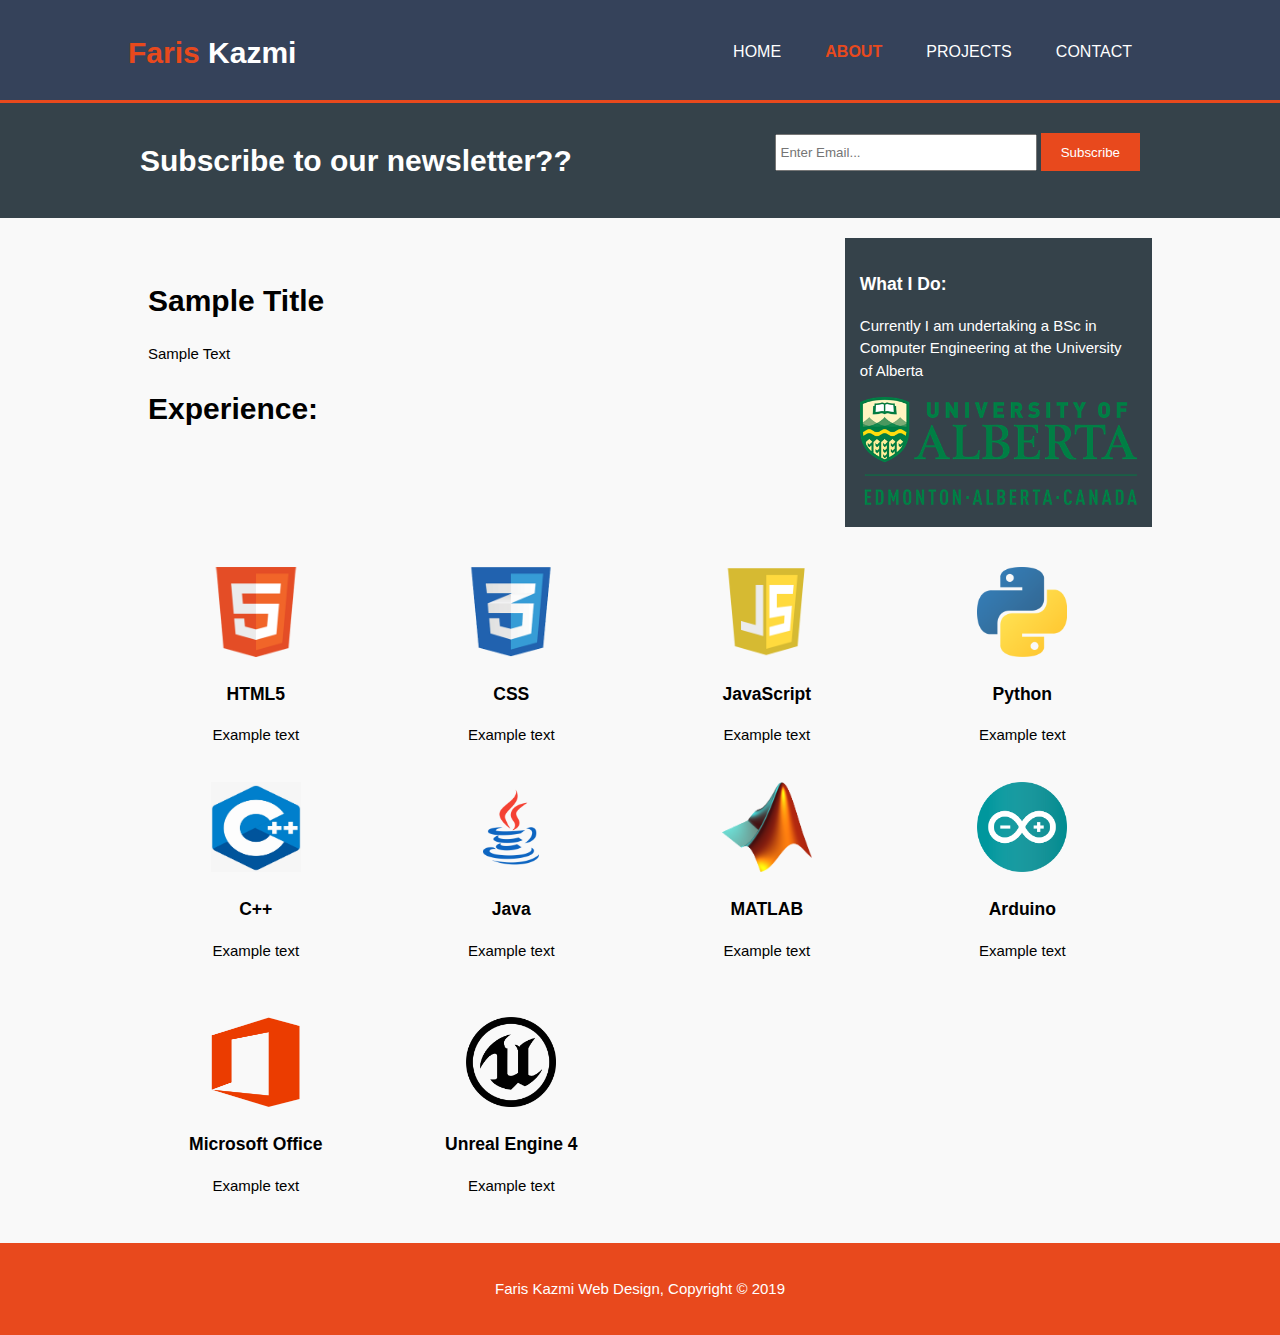
==== about.html @ d17a5ef2 "Added Logo to Header" ====
<!DOCTYPE html>
<html lang="en">
<head>
    <meta charset="UTF-8">
    <meta name="viewport" content="width=device-width, initial-scale=1.0">
    <meta http-equiv="X-UA-Compatible" content="ie=edge">
    <title>Faris Kazmi | About</title>
    <link rel="stylesheet" href="style.css">
    <link rel = "icon" href =  
"/img/logo_website.png" 
        type = "image/x-icon"> 
</head>
<body>
    <header>
        <div class = "container">
            <div id="branding">
                <h1><a id="title" href="/index.html"><span class="highlight">Faris</span> Kazmi</a></h1>
            </div>
            <nav>
                <ul>
                    <li><a href="index.html">Home</a></li>
                    <li class="current"><a href="about.html">About</a></li>
                    <li><a href="projects/projects.html">Projects</a></li>
                    <li><a href="contact.html">Contact</a></li>
                </ul>
            </nav>

        </div>

    </header>

    <section id="newsletter">
        <div class="container">
            <h1>Subscribe to our newsletter??</h1>
            <form action="">
                <input type="email" placeholder="Enter Email...">
                <button type="submit" class="button_1">Subscribe</button>
            </form>
        </div>
    </section>

    <section id="main">
        <div class="container">
            <article id="main-col">
                <h1 class="page-title">Sample Title</h1>
                <p>Sample Text</p>
                <h1 class="page-title"> Experience:</h1>
            </article>

            <aside id="sidebar">
                <div class="dark">
                <h3>What I Do:</h3>
                <p>Currently I am undertaking a BSc in Computer Engineering at the University of Alberta</p>
                <a href="https://www.ualberta.ca/"><img src="./img/logo_uofa.png" alt="HTML"></a>
            </div>
            </aside>

        </div>
    </section>

    <section id="boxes">
        <div class="container">

            <div class="box">
                <img src="./img/logo_html.png" alt="University of Alberta Logo">
                <h3>HTML5</h3>
                <p>Example text</p>
            </div>

            <div class="box">
                    <img src="./img/logo_css.png" alt="HTML">
                <h3>CSS</h3>
                <p>Example text</p>
            </div>

            <div class="box">
                    <img src="./img/logo_js.png" alt="HTML">
                    <h3>JavaScript</h3>
                    <p>Example text</p>
            </div>

            <div class="box">
                <img src="./img/logo_python.png" alt="HTML">
                <h3>Python</h3>
                <p>Example text</p>
            </div>

            <div class="box">
                <img src="./img/logo_c++.png" alt="HTML">
                <h3>C++</h3>
                <p>Example text</p>
            </div>

            <div class="box">
                <img src="./img/logo_java.png" alt="HTML">
                <h3>Java</h3>
                <p>Example text</p>
            </div>

            <div class="box">
                <img src="./img/logo_matlab.png" alt="HTML">
                <h3>MATLAB</h3>
                <p>Example text</p>
            </div>

            <div class="box">
                <img src="./img/logo_arduino.png" alt="HTML">
                <h3>Arduino</h3>
                <p>Example text</p>
            </div>

        </div>
    </section>


    <section id="boxes">
        <div class="container">

            <div class="box">
                <img src="./img/logo_msoffice.png" alt="HTML">
                <h3>Microsoft Office</h3>
                <p>Example text</p>
            </div>

            <div class="box">
                    <img src="./img/logo_ue4.png" alt="HTML">
                <h3>Unreal Engine 4</h3>
                <p>Example text</p>
            </div>

        </div>
    </section>

    <footer>
        <p>Faris Kazmi Web Design, Copyright &copy; 2019</p>
    </footer>
    
</body>
</html>
---- style.css ----
body{
    font: 15px/1.5 Arial, Helvetica, sans-serif;
    padding: 0;
    margin: 0;
    background-color: #f4f4f488
}

/* Global */
.container{
    width: 80%;
    margin: auto;
    overflow: hidden;
}

ul{
    margin: 0;
    padding: 0;
}

.button_1{
    height: 38px;
    background: #e8491d;
    border: 0;
    padding-left: 20px;
    padding-right: 20px;
    color: #ffffff;
}

.dark{
    padding: 15px;
    background: #35424a;
    color: #ffffff;
    margin-top: 10px;
    margin-bottom: 10px;
}

/* Header */
header{
    background: #35425a;
    color: #ffffff;
    padding-top: 30px;
    min-height: 70px;
    border-bottom: #e8491d 3px solid;
}

header a{
    color: #ffffff;
    text-decoration: none;
}

header a:not(#title){
    font-size: 16px;
    text-transform: uppercase;
}
header #title a{
    color: #ffffff;
    text-decoration:none;
}

header li{
    display: inline;
    padding: 0 20px 0 20px;
}

header #branding{
    float: left;
}

header #branding h1{
    margin:0;
}

header nav{
    float:right;
    margin-top: 10px;
}

header .highlight, header .current a{
    font-weight: bold;
    color: #e8491d;
}

header a:hover:not(#title){
    color: #dfdb13;
}

/* Showcase */

#showcase{
    min-height: 400px;
    background:url('img/showcase.jpg') no-repeat 0 -400px;
    text-align: center;
    color: #ffffff;
}

#showcase h1{
    margin-top: 100px;
    font-size: 55px;
    margin-bottom: 10px;
}

#showcase p{
    font-size: 20px;
}

/*Newsletter */

#newsletter{
    padding: 15px;
    color: #ffffff;
    background: #35424a;
}

#newsletter h1{
    float:left;
}

#newsletter form{
    float:right;
    margin-top: 15px;
}

#newsletter input[type="email"]{
    padding: 4px;
    height: 25px;
    width: 250px;
}
/* Confirmation */
#confirmation{
    padding: 15px;
    color: #ffffff;
    background: #00e927;
    display: none;
}

#denial{
    padding: 15px;
    color: #ffffff;
    background: #ff0000;
    display: none;
}

#denialtext, #confirmationtext{
    float: left;
}

#denialbutton{
    float:right;
    min-width: 6%;
    background-color: #b6b6b6;
}

#linkoutput{
    width:75%;
    float:left;
    padding: 18px;
}

#linkoutputdiv{
    margin-top: 50px;
}
/*Boxes */

#boxes{
    margin-top: 20px;
}

#boxes .box{
    float:left;
    width: 23%;
    padding: 10px;
    text-align: center;
}

#boxes .box img{
    width: 90px;
    height: 90px;
}

.displayimages img{
    width: 100%;
}

/*Sidebar*/

aside#sidebar{
    float:right;
    width:30%;
    margin-top: 10px;
}

/* Main Col */

article#main-col{
    float: left;
    width: 65%;
    margin-top: 20px;
    padding: 20px;

}

.dark img{
    width: 100%;
}

/*Services*/
ul#projects li{
    list-style: none;
    padding: 20px;
    border: #cccccc solid 1px;
    margin-bottom: 5px;
    background: #e6e6e6;
}

/*Contact form */

.quote input, .quote textarea{
    width:70%;
    padding: 5px;

}

.container .contact{
    border: 1px solid;
    background-color: #ffefe2;
    padding: 50px;
    text-align: center;
    box-shadow: 20px 20px 20px 10px #888888;
    transition: box-shadow 3s ease-in-out;
}

#contactoverlay{
    padding: 50px;
}

.page-title{
    font-size: 30px;
}

/* Random Link Redirector */
#folderlinks{
    margin: 10px 0 0 0;
    min-height: 80px;
}

#randomlink{
    text-align: center;
}

footer {
    padding: 20px;
    margin-top: 20px;
    color: #ffffff;
    background-color: #e8491d;
    text-align: center;
}

/* Media Queries */

/* Media Queries */
@media(max-width: 768px){
    header #branding,
    header nav,
    header nav li,
    #newsletter h1,
    #newsletter form,
    #boxes .box,
    article#main-col,
    aside#sidebar, #linkoutput{
      float:none;
      text-align:center;
      width:100%;
    }
  
    header{
      padding-bottom:20px;
    }
  
    #showcase h1{
      margin-top:40px;
    }
  
    #newsletter button, .contact button{
      display:block;
      width:100%;
    }
  
    #newsletter form input[type="email"], .contact input, .contact textarea{
      width:100%;
      margin-bottom:5px;
    }
    #contactoverlay{
        padding: 25px 0 0 0;
    }
    #linkoutputdiv{
        padding-right: 35px;
    }
  }
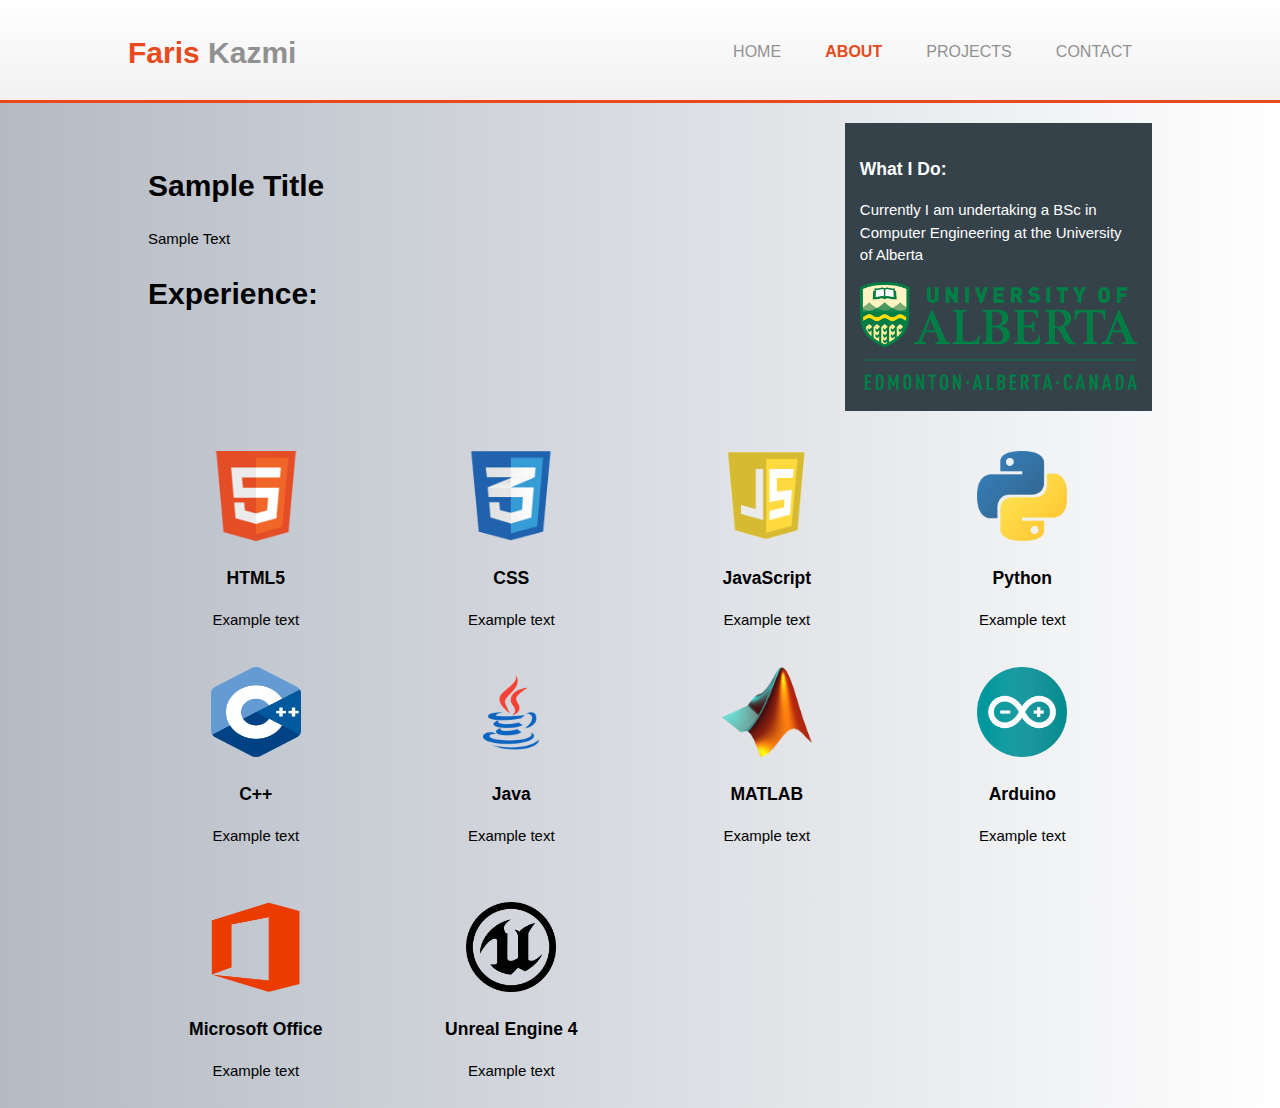
==== commit d1639e9a: "Update" ====
--- a/about.html
+++ b/about.html
@@ -29,15 +29,6 @@
 
     </header>
 
-    <section id="newsletter">
-        <div class="container">
-            <h1>Subscribe to our newsletter??</h1>
-            <form action="">
-                <input type="email" placeholder="Enter Email...">
-                <button type="submit" class="button_1">Subscribe</button>
-            </form>
-        </div>
-    </section>
 
     <section id="main">
         <div class="container">
@@ -131,9 +122,7 @@
         </div>
     </section>
 
-    <footer>
-        <p>Faris Kazmi Web Design, Copyright &copy; 2019</p>
-    </footer>
+    
     
 </body>
 </html>--- a/style.css
+++ b/style.css
@@ -2,7 +2,8 @@
     font: 15px/1.5 Arial, Helvetica, sans-serif;
     padding: 0;
     margin: 0;
-    background-color: #f4f4f488
+    height: 100vh;
+    background: linear-gradient(to left, #ffffff, #b4bac4);
 }
 
 /* Global */
@@ -36,7 +37,7 @@
 
 /* Header */
 header{
-    background: #35425a;
+    background: linear-gradient(to bottom, #ffffff, #f1f1f1);
     color: #ffffff;
     padding-top: 30px;
     min-height: 70px;
@@ -44,7 +45,7 @@
 }
 
 header a{
-    color: #ffffff;
+    color: #919191;
     text-decoration: none;
 }
 
@@ -87,10 +88,8 @@
 /* Showcase */
 
 #showcase{
-    min-height: 400px;
-    background:url('img/showcase.jpg') no-repeat 0 -400px;
-    text-align: center;
-    color: #ffffff;
+    text-align: center;
+    color: #443a33;
 }
 
 #showcase h1{
@@ -103,28 +102,6 @@
     font-size: 20px;
 }
 
-/*Newsletter */
-
-#newsletter{
-    padding: 15px;
-    color: #ffffff;
-    background: #35424a;
-}
-
-#newsletter h1{
-    float:left;
-}
-
-#newsletter form{
-    float:right;
-    margin-top: 15px;
-}
-
-#newsletter input[type="email"]{
-    padding: 4px;
-    height: 25px;
-    width: 250px;
-}
 /* Confirmation */
 #confirmation{
     padding: 15px;
@@ -133,6 +110,13 @@
     display: none;
 }
 
+#waiting{
+    padding: 15px;
+    color: #ffffff;
+    background: #d4d800;
+    display: none;
+}
+
 #denial{
     padding: 15px;
     color: #ffffff;
@@ -140,7 +124,7 @@
     display: none;
 }
 
-#denialtext, #confirmationtext{
+#denialtext, #confirmationtext, #waitingtext{
     float: left;
 }
 
@@ -187,6 +171,7 @@
     float:right;
     width:30%;
     margin-top: 10px;
+    
 }
 
 /* Main Col */
@@ -196,22 +181,71 @@
     width: 65%;
     margin-top: 20px;
     padding: 20px;
+    
+
+}
+article#vertical-main-col{
+    width: 80%;
+    margin-top: 20px;
+    padding: 20px;
+    text-align: center;
+    
 
 }
 
 .dark img{
     width: 100%;
+    
 }
 
 /*Services*/
 ul#projects li{
     list-style: none;
     padding: 20px;
-    border: #cccccc solid 1px;
+    border: #e8491d solid 1px;
     margin-bottom: 5px;
     background: #e6e6e6;
 }
-
+ul#vertical-projects li{
+    list-style: none;
+    padding: 20px;
+    margin: 10px;
+    border: #e8491d solid 1px;
+    background: #e6e6e6;
+    width: 20%;
+    float: right;
+    height: 300px;
+}
+ul#vertical-projects li:hover{
+    opacity: 0.7;
+}
+ul#vertical-projects li#contact-main{
+
+    background: url(/img/contact.gif) no-repeat;
+    -webkit-background-size: 100% 100%;
+    -moz-background-size: 100% 100%;
+    -o-background-size: 100% 100%;
+    background-size: 100% 100%;
+    
+}
+ul#vertical-projects li#about-main{
+
+    background: url(/img/about.gif) no-repeat;
+    -webkit-background-size: 100% 100%;
+    -moz-background-size: 100% 100%;
+    -o-background-size: 100% 100%;
+    background-size: 100% 100%;
+    
+}
+ul#vertical-projects li#projects-main{
+
+    background: url(/img/projects.gif) no-repeat;
+    -webkit-background-size: 100% 100%;
+    -moz-background-size: 100% 100%;
+    -o-background-size: 100% 100%;
+    background-size: 100% 100%;
+    
+}
 /*Contact form */
 
 .quote input, .quote textarea{
@@ -244,14 +278,6 @@
 }
 
 #randomlink{
-    text-align: center;
-}
-
-footer {
-    padding: 20px;
-    margin-top: 20px;
-    color: #ffffff;
-    background-color: #e8491d;
     text-align: center;
 }
 
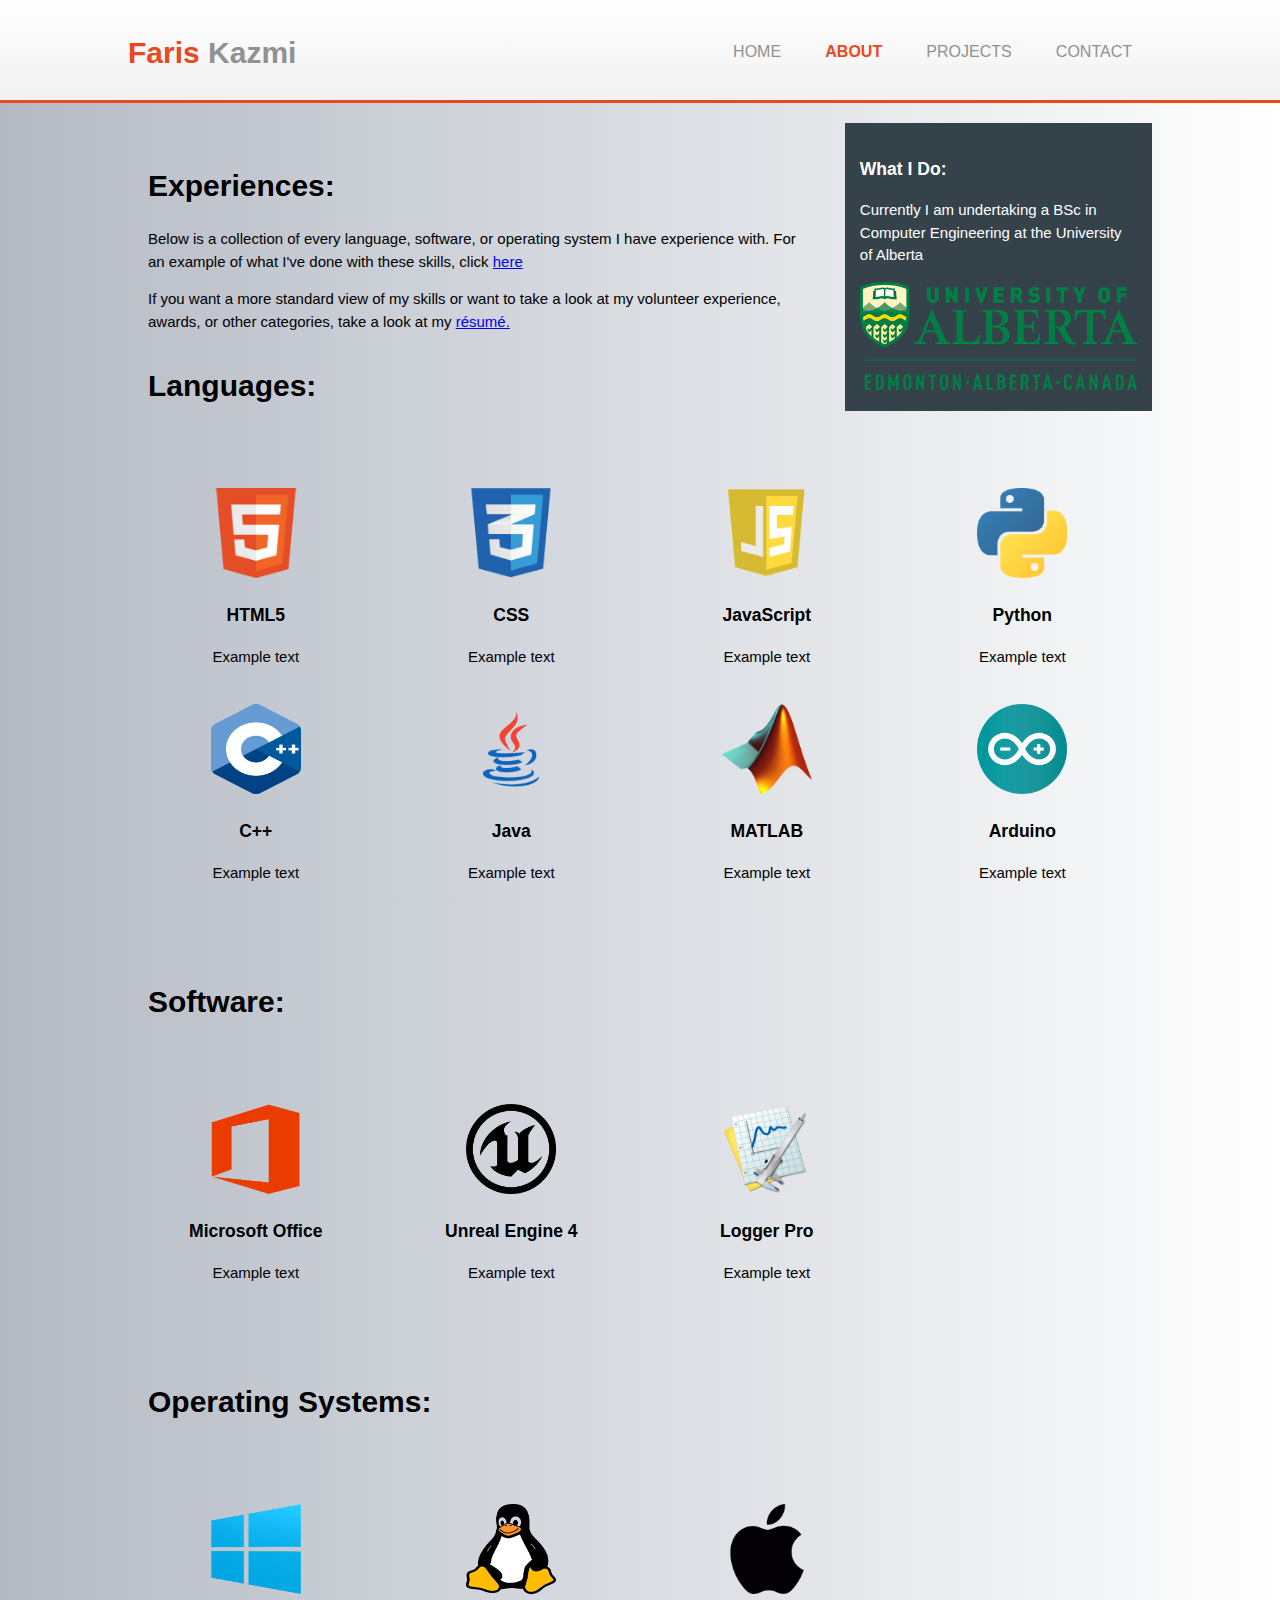
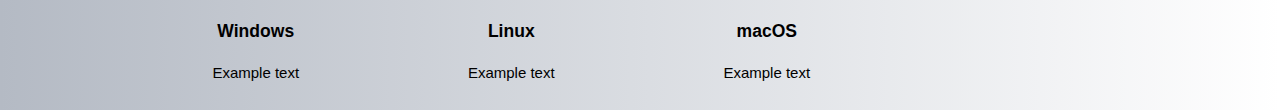
==== commit 99c92c6b: "Update" ====
--- a/about.html
+++ b/about.html
@@ -33,9 +33,11 @@
     <section id="main">
         <div class="container">
             <article id="main-col">
-                <h1 class="page-title">Sample Title</h1>
-                <p>Sample Text</p>
-                <h1 class="page-title"> Experience:</h1>
+                <h1 class="page-title">Experiences: </h1>
+                <p>Below is a collection of every language, software, or operating system I have experience with. For an example of what I've done with these skills, click <a href="projects/projects.html">here</a></p>
+                <p>If you want a more standard view of my skills or want to take a look at my volunteer experience, awards, or other categories, take a look at my <a href="/content/ENGG 299 Resume Final.pdf">résumé.</a></p>
+
+                <h3 class="page-title"> Languages:</h3>
             </article>
 
             <aside id="sidebar">
@@ -103,6 +105,16 @@
         </div>
     </section>
 
+    <section id="main">
+        <div class="container">
+            <article id="main-col">
+                <h3 class="page-title"> Software:</h3>
+            </article>
+
+
+        </div>
+    </section>
+
 
     <section id="boxes">
         <div class="container">
@@ -119,7 +131,47 @@
                 <p>Example text</p>
             </div>
 
+            <div class="box">
+                    <img src="./img/logo_loggerpro.png" alt="HTML">
+                <h3>Logger Pro</h3>
+                <p>Example text</p>
+            </div>
+
         </div>
+    </section>
+
+    <section id="main">
+            <div class="container">
+                <article id="main-col">
+                    <h3 class="page-title"> Operating Systems:</h3>
+                </article>
+    
+    
+            </div>
+    </section>
+
+    <section id="boxes">
+            <div class="container">
+    
+                <div class="box">
+                    <img src="./img/logo_windows.png" alt="HTML">
+                    <h3>Windows</h3>
+                    <p>Example text</p>
+                </div>
+    
+                <div class="box">
+                        <img src="./img/logo_linux.png" alt="HTML">
+                    <h3>Linux</h3>
+                    <p>Example text</p>
+                </div>
+
+                <div class="box">
+                        <img src="./img/logo_macos.png" alt="HTML">
+                    <h3>macOS</h3>
+                    <p>Example text</p>
+                </div>
+    
+            </div>
     </section>
 
     
--- a/style.css
+++ b/style.css
@@ -205,6 +205,12 @@
     border: #e8491d solid 1px;
     margin-bottom: 5px;
     background: #e6e6e6;
+}
+ul#projects li#aversion:hover{
+    height: 350px;
+    background: url(/img/Aversion.jpg);
+    background-size: 100% 100%;
+    color: white;
 }
 ul#vertical-projects li{
     list-style: none;
@@ -261,6 +267,7 @@
     text-align: center;
     box-shadow: 20px 20px 20px 10px #888888;
     transition: box-shadow 3s ease-in-out;
+    border: #e8491d solid 1px;
 }
 
 #contactoverlay{
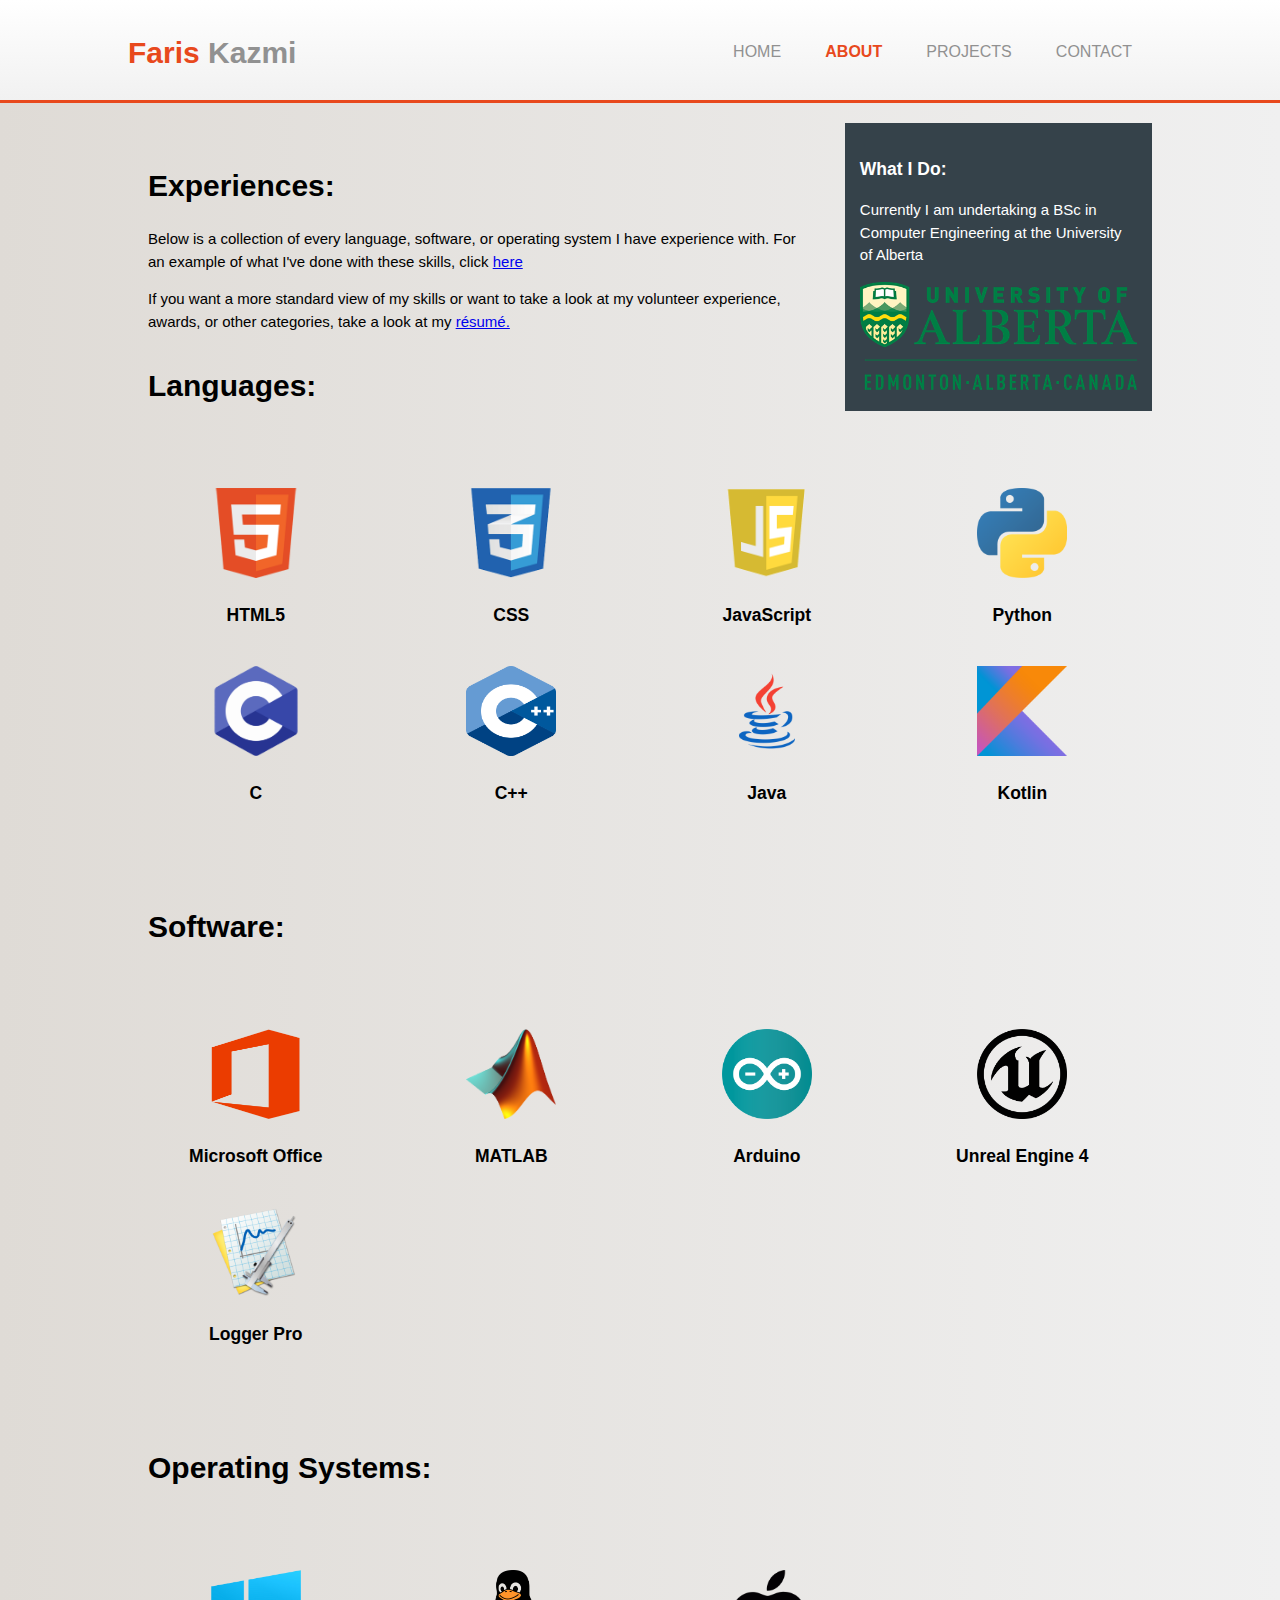
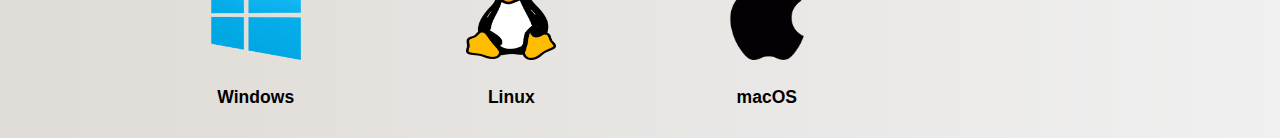
==== commit aa88360f: "Update" ====
--- a/about.html
+++ b/about.html
@@ -57,50 +57,50 @@
             <div class="box">
                 <img src="./img/logo_html.png" alt="University of Alberta Logo">
                 <h3>HTML5</h3>
-                <p>Example text</p>
+              
             </div>
 
             <div class="box">
                     <img src="./img/logo_css.png" alt="HTML">
                 <h3>CSS</h3>
-                <p>Example text</p>
+                
             </div>
 
             <div class="box">
                     <img src="./img/logo_js.png" alt="HTML">
                     <h3>JavaScript</h3>
-                    <p>Example text</p>
+                   
             </div>
 
             <div class="box">
                 <img src="./img/logo_python.png" alt="HTML">
                 <h3>Python</h3>
-                <p>Example text</p>
+              
+            </div>
+
+            <div class="box">
+                <img src="./img/logo_c1.png" alt="HTML">
+                <h3>C</h3>
+               
             </div>
 
             <div class="box">
                 <img src="./img/logo_c++.png" alt="HTML">
                 <h3>C++</h3>
-                <p>Example text</p>
+               
             </div>
 
             <div class="box">
                 <img src="./img/logo_java.png" alt="HTML">
                 <h3>Java</h3>
-                <p>Example text</p>
+           
             </div>
 
             <div class="box">
-                <img src="./img/logo_matlab.png" alt="HTML">
-                <h3>MATLAB</h3>
-                <p>Example text</p>
+                <img src="./img/logo_kotlin.png" alt="HTML">
+                <h3>Kotlin</h3>
             </div>
 
-            <div class="box">
-                <img src="./img/logo_arduino.png" alt="HTML">
-                <h3>Arduino</h3>
-                <p>Example text</p>
-            </div>
 
         </div>
     </section>
@@ -122,19 +122,31 @@
             <div class="box">
                 <img src="./img/logo_msoffice.png" alt="HTML">
                 <h3>Microsoft Office</h3>
-                <p>Example text</p>
+                
+            </div>
+
+            <div class="box">
+                <img src="./img/logo_matlab.png" alt="HTML">
+                <h3>MATLAB</h3>
+               
+            </div>
+
+            <div class="box">
+                <img src="./img/logo_arduino.png" alt="HTML">
+                <h3>Arduino</h3>
+             
             </div>
 
             <div class="box">
                     <img src="./img/logo_ue4.png" alt="HTML">
                 <h3>Unreal Engine 4</h3>
-                <p>Example text</p>
+           
             </div>
 
             <div class="box">
                     <img src="./img/logo_loggerpro.png" alt="HTML">
                 <h3>Logger Pro</h3>
-                <p>Example text</p>
+              
             </div>
 
         </div>
@@ -156,19 +168,19 @@
                 <div class="box">
                     <img src="./img/logo_windows.png" alt="HTML">
                     <h3>Windows</h3>
-                    <p>Example text</p>
+                   
                 </div>
     
                 <div class="box">
                         <img src="./img/logo_linux.png" alt="HTML">
                     <h3>Linux</h3>
-                    <p>Example text</p>
+                
                 </div>
 
                 <div class="box">
                         <img src="./img/logo_macos.png" alt="HTML">
                     <h3>macOS</h3>
-                    <p>Example text</p>
+                   
                 </div>
     
             </div>
--- a/style.css
+++ b/style.css
@@ -3,7 +3,7 @@
     padding: 0;
     margin: 0;
     height: 100vh;
-    background: linear-gradient(to left, #ffffff, #b4bac4);
+    background: linear-gradient(to left, #f0f0f0, #dfdbd6);
 }
 
 /* Global */
@@ -210,7 +210,21 @@
     height: 350px;
     background: url(/img/Aversion.jpg);
     background-size: 100% 100%;
-    color: white;
+}
+ul#projects li#rolltheball:hover{
+    height: 350px;
+    background: url(/img/rolltheballgifwebp.webp);
+    background-size: 100% 100%;
+}
+ul#projects li#randomlinkredirector:hover{
+    height: 350px;
+    background: url(/img/randomlinkredirector.gif) 10px 150px;
+    background-size: 100% 100%;
+}
+ul#projects li#buildingrunner:hover{
+    height: 350px;
+    background: url(/img/buildingrunner.webp) no-repeat center;
+    background-size: 50% 100%;
 }
 ul#vertical-projects li{
     list-style: none;
@@ -262,7 +276,7 @@
 
 .container .contact{
     border: 1px solid;
-    background-color: #ffefe2;
+    background: linear-gradient(to right, #f0f0f0, #dfdbd6);
     padding: 50px;
     text-align: center;
     box-shadow: 20px 20px 20px 10px #888888;
@@ -286,6 +300,10 @@
 
 #randomlink{
     text-align: center;
+}
+#rolltheballdiv{
+    background-color: rgba(230,230,230,0.9);
+    padding: 10px;
 }
 
 /* Media Queries */
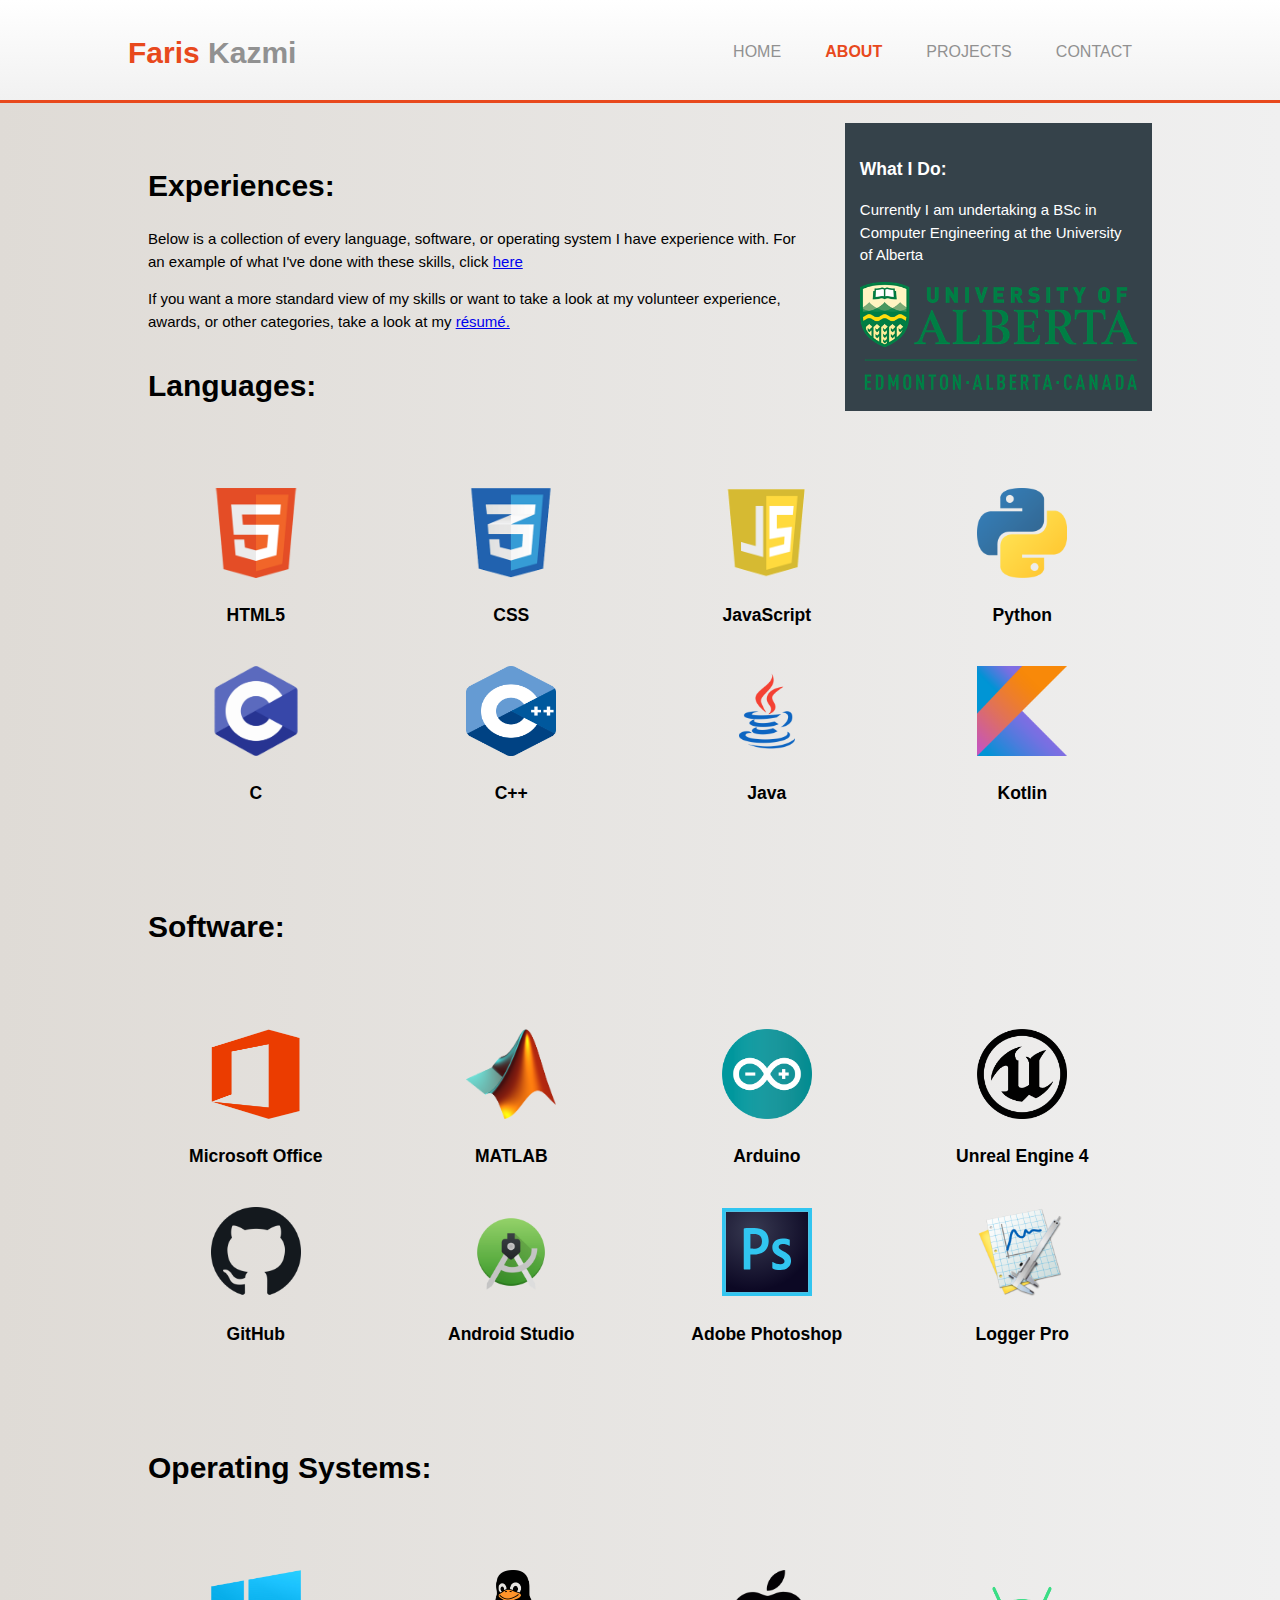
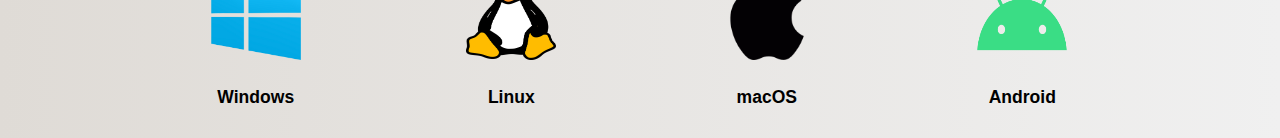
==== commit 16640895: "Update" ====
--- a/about.html
+++ b/about.html
@@ -144,6 +144,24 @@
             </div>
 
             <div class="box">
+                <img src="./img/logo_github.png" alt="HTML">
+            <h3>GitHub</h3>
+       
+        </div>
+
+            <div class="box">
+                <img src="./img/logo_androidstudio.png" alt="HTML">
+            <h3>Android Studio</h3>
+       
+        </div>
+
+            <div class="box">
+                <img src="./img/logo_photoshop.svg" alt="HTML">
+            <h3>Adobe Photoshop</h3>
+       
+            </div>
+
+            <div class="box">
                     <img src="./img/logo_loggerpro.png" alt="HTML">
                 <h3>Logger Pro</h3>
               
@@ -182,6 +200,12 @@
                     <h3>macOS</h3>
                    
                 </div>
+
+                <div class="box">
+                    <img src="./img/logo_android.png" alt="HTML">
+                <h3>Android</h3>
+               
+            </div>
     
             </div>
     </section>
--- a/style.css
+++ b/style.css
@@ -232,7 +232,8 @@
     margin: 10px;
     border: #e8491d solid 1px;
     background: #e6e6e6;
-    width: 20%;
+    width: 21%;
+    min-width: 275px;
     float: right;
     height: 300px;
 }
@@ -241,11 +242,12 @@
 }
 ul#vertical-projects li#contact-main{
 
-    background: url(/img/contact.gif) no-repeat;
+    background: url(/img/logocontact_gifupdated.gif) no-repeat;
     -webkit-background-size: 100% 100%;
     -moz-background-size: 100% 100%;
     -o-background-size: 100% 100%;
     background-size: 100% 100%;
+    opacity: 0.9;
     
 }
 ul#vertical-projects li#about-main{
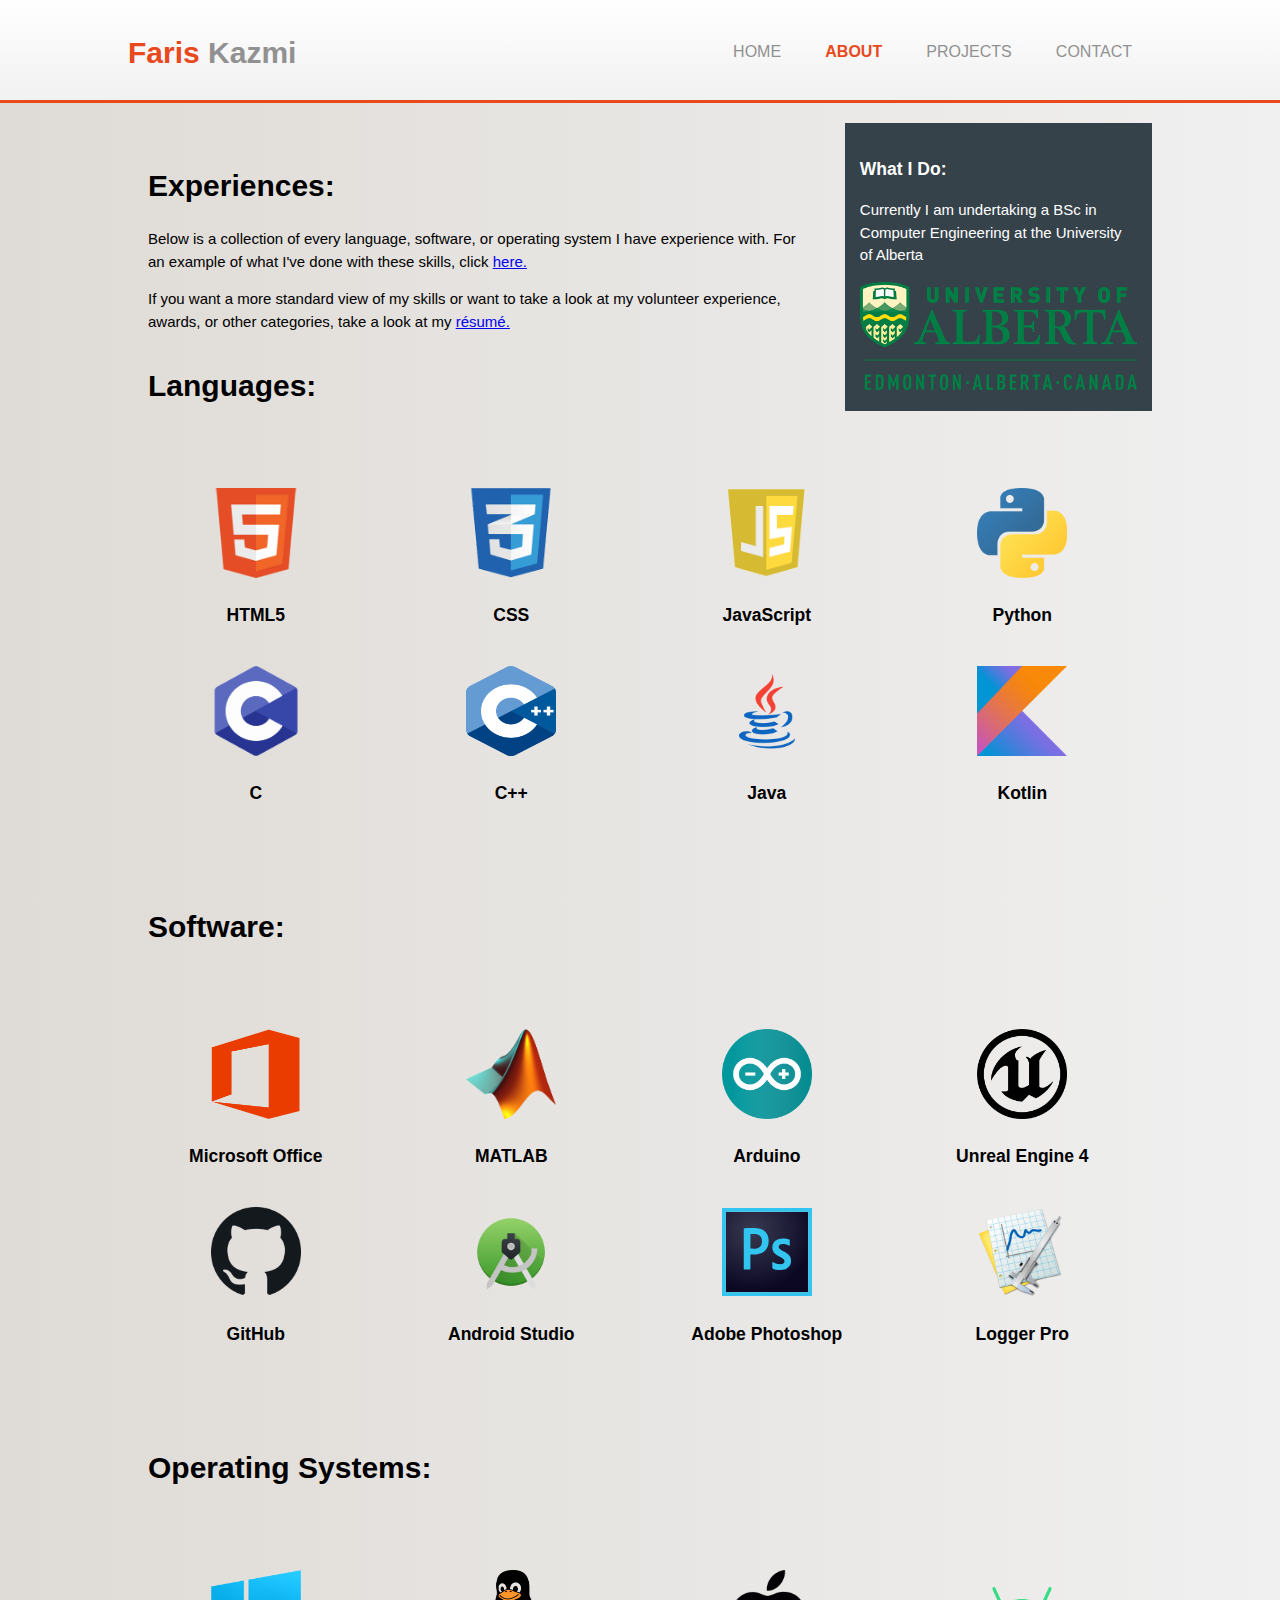
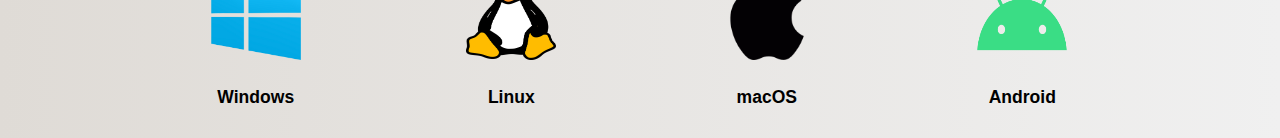
==== commit e8334a30: "Update" ====
--- a/about.html
+++ b/about.html
@@ -28,25 +28,26 @@
         </div>
 
     </header>
+    
 
 
     <section id="main">
-        <div class="container">
+        
+        <div class="container">
+                <aside id="sidebar">
+                        <div class="dark">
+                        <h3>What I Do:</h3>
+                        <p>Currently I am undertaking a BSc in Computer Engineering at the University of Alberta</p>
+                        <a href="https://www.ualberta.ca/"><img src="./img/logo_uofa.png" alt="HTML"></a>
+                    </div>
+                    </aside>
             <article id="main-col">
                 <h1 class="page-title">Experiences: </h1>
-                <p>Below is a collection of every language, software, or operating system I have experience with. For an example of what I've done with these skills, click <a href="projects/projects.html">here</a></p>
+                <p>Below is a collection of every language, software, or operating system I have experience with. For an example of what I've done with these skills, click <a href="projects/projects.html">here.</a></p>
                 <p>If you want a more standard view of my skills or want to take a look at my volunteer experience, awards, or other categories, take a look at my <a href="/content/ENGG 299 Resume Final.pdf">résumé.</a></p>
 
                 <h3 class="page-title"> Languages:</h3>
             </article>
-
-            <aside id="sidebar">
-                <div class="dark">
-                <h3>What I Do:</h3>
-                <p>Currently I am undertaking a BSc in Computer Engineering at the University of Alberta</p>
-                <a href="https://www.ualberta.ca/"><img src="./img/logo_uofa.png" alt="HTML"></a>
-            </div>
-            </aside>
 
         </div>
     </section>
--- a/style.css
+++ b/style.css
@@ -322,7 +322,12 @@
     aside#sidebar, #linkoutput{
       float:none;
       text-align:center;
-      width:100%;
+      width:94%;
+    }
+
+    header li{
+        display: inline;
+        padding: 0 10px 0 10px;
     }
   
     header{
@@ -348,4 +353,5 @@
     #linkoutputdiv{
         padding-right: 35px;
     }
+    
   }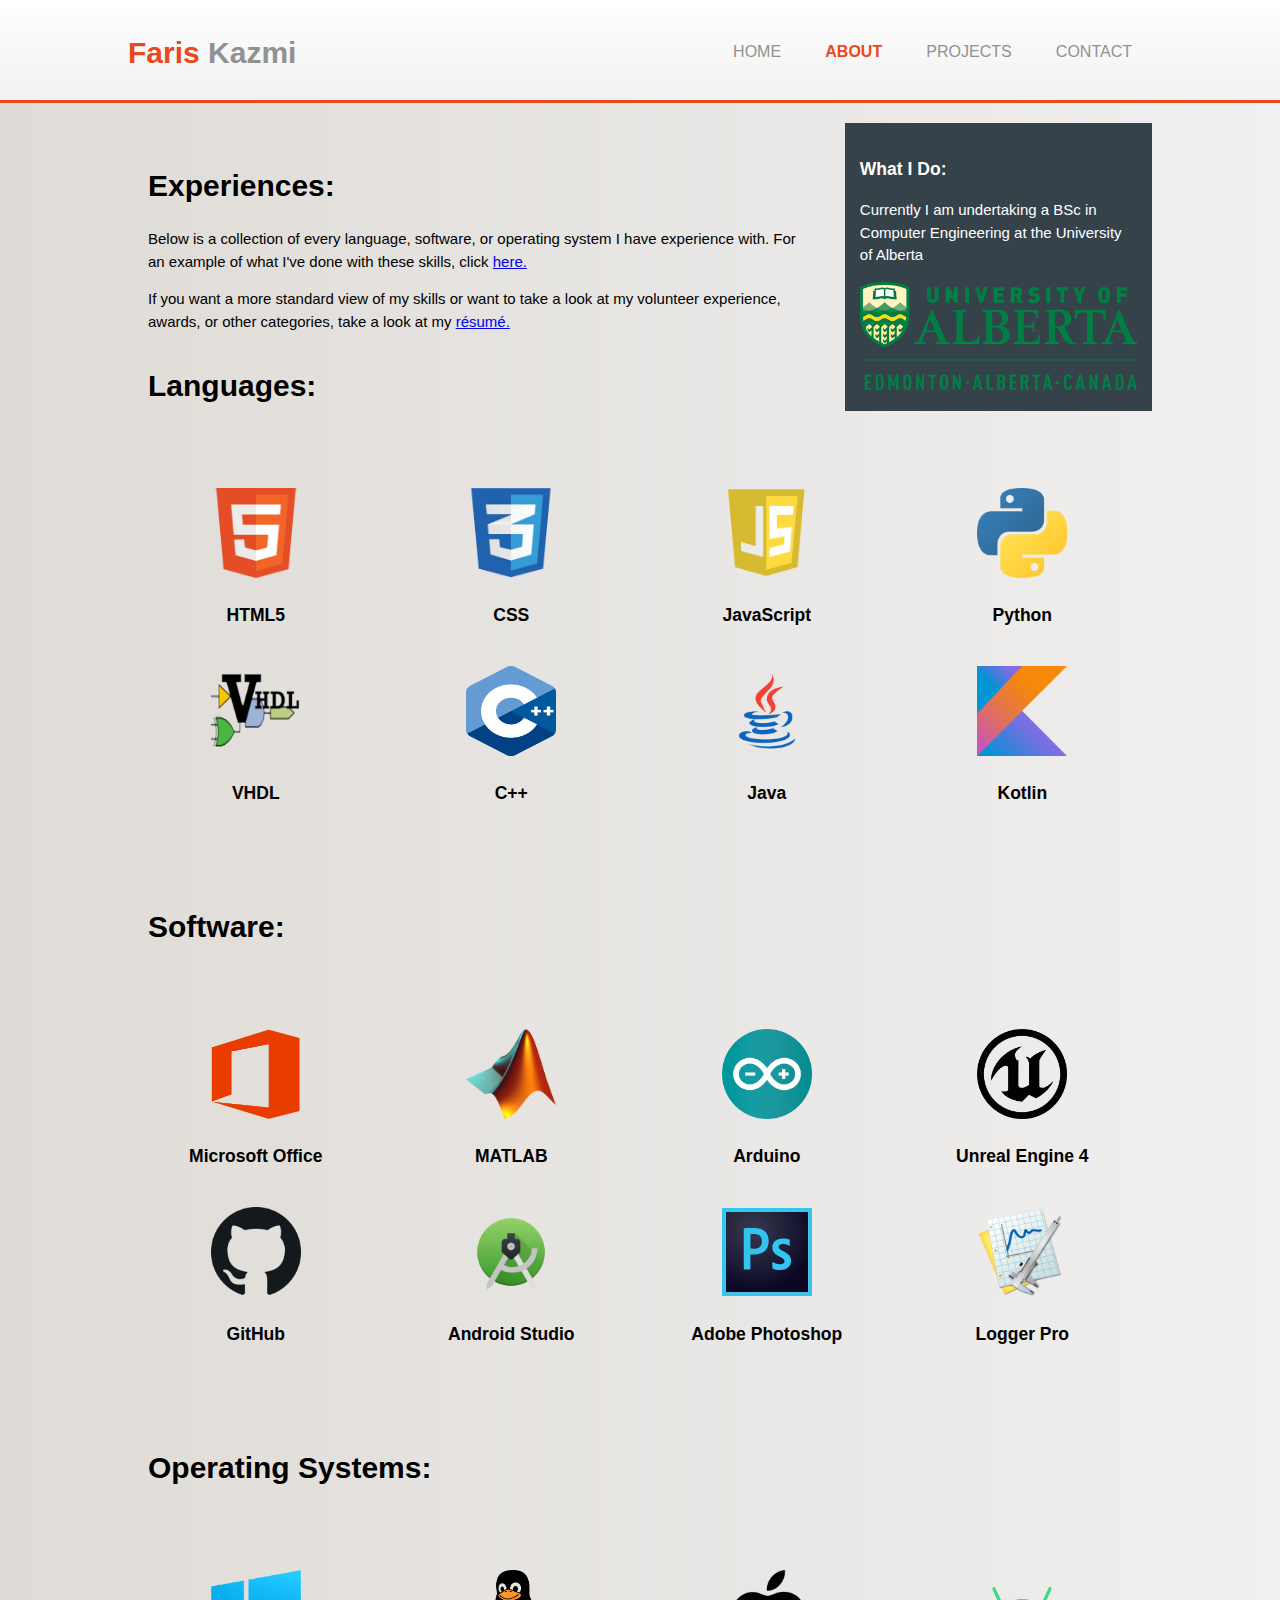
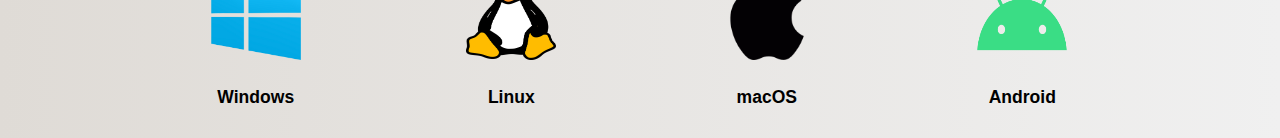
==== commit 125ad623: "Update" ====
--- a/about.html
+++ b/about.html
@@ -80,8 +80,8 @@
             </div>
 
             <div class="box">
-                <img src="./img/logo_c1.png" alt="HTML">
-                <h3>C</h3>
+                <img src="./img/vhdl_logo.png" alt="HTML">
+                <h3>VHDL</h3>
                
             </div>
 
--- a/style.css
+++ b/style.css
@@ -208,7 +208,7 @@
 }
 ul#projects li#aversion:hover{
     height: 350px;
-    background: url(/img/Aversion.jpg);
+    background: url(/img/aversion.webp);
     background-size: 100% 100%;
 }
 ul#projects li#rolltheball:hover{
@@ -239,6 +239,7 @@
 }
 ul#vertical-projects li:hover{
     opacity: 0.7;
+    color: rgb(121, 78, 0);
 }
 ul#vertical-projects li#contact-main{
 
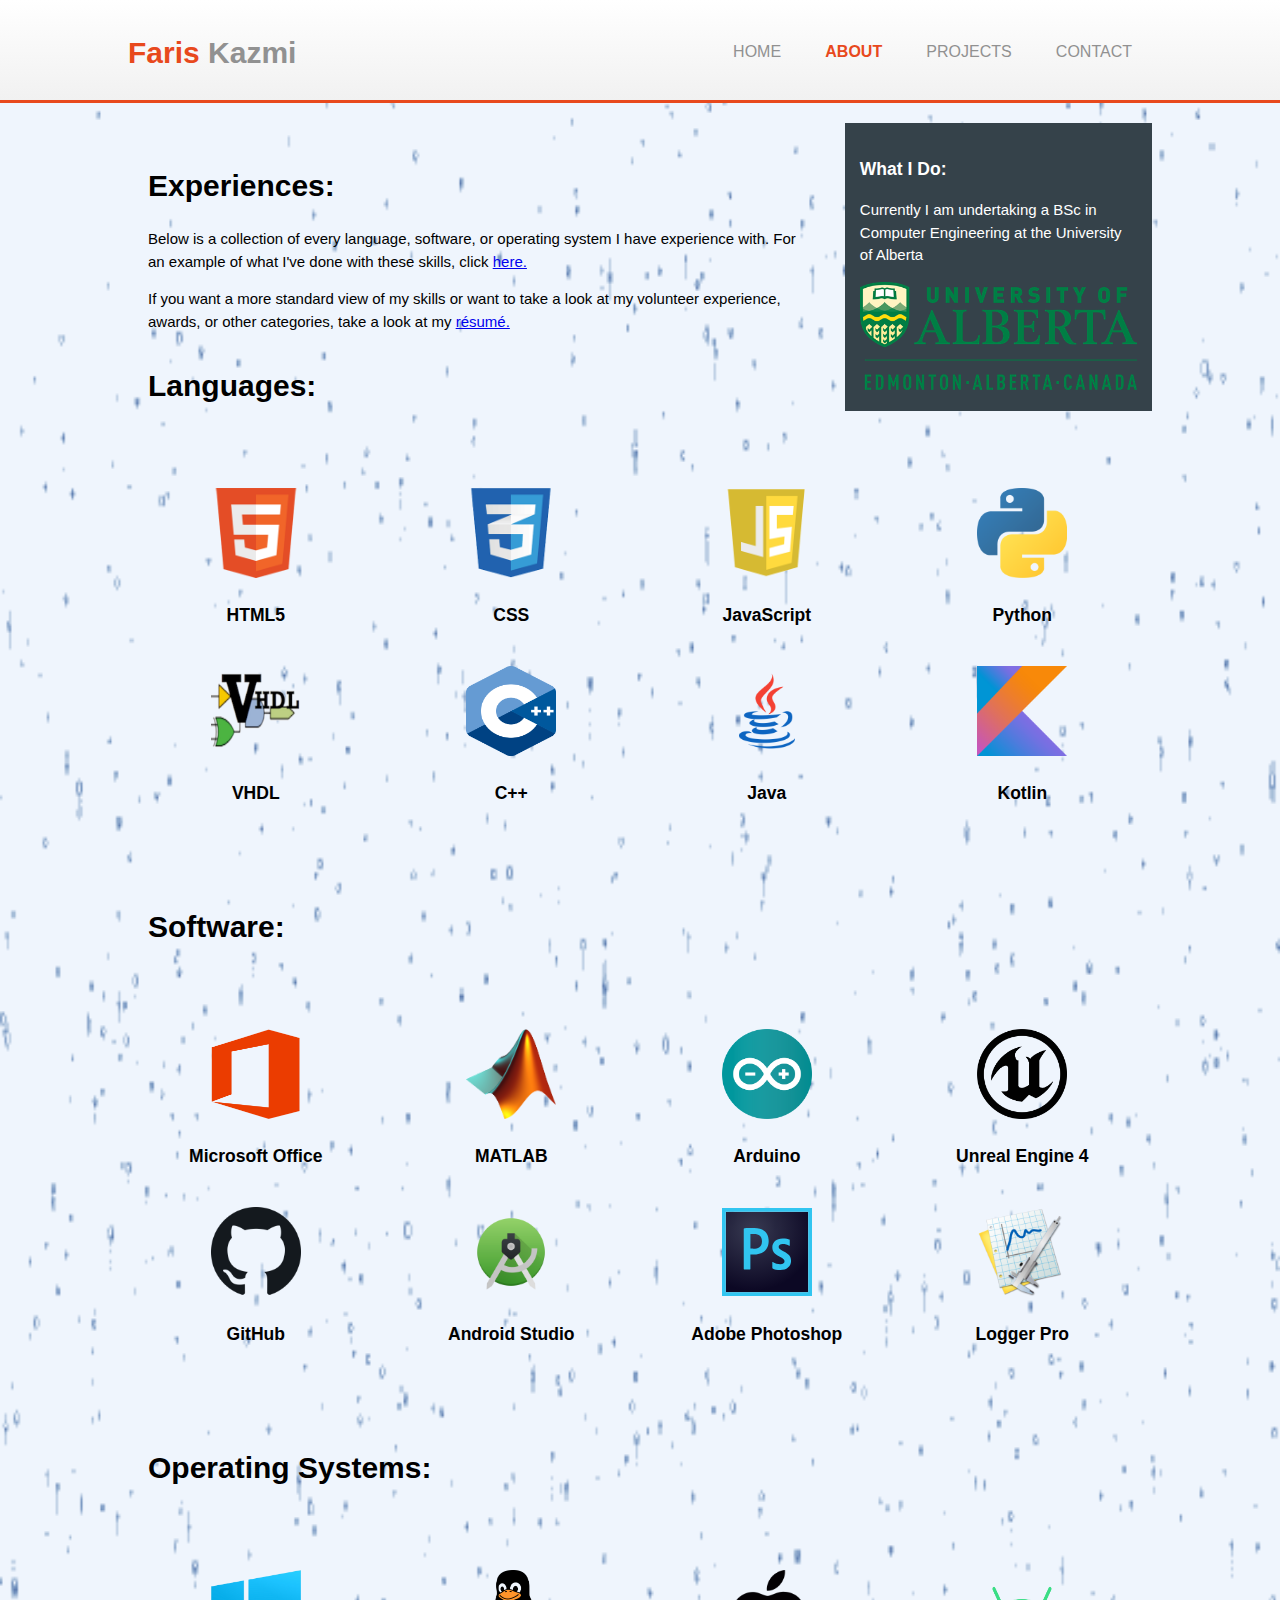
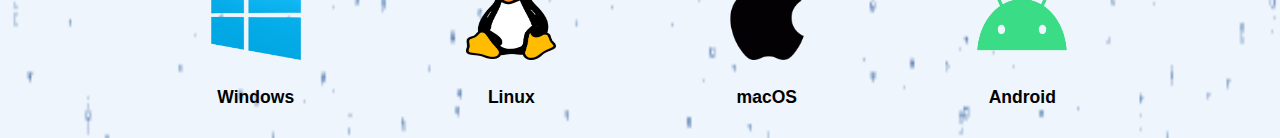
==== commit 00a73819: "Update" ====
--- a/about.html
+++ b/about.html
@@ -9,6 +9,8 @@
     <link rel = "icon" href =  
 "/img/logo_website.png" 
         type = "image/x-icon"> 
+
+        
 </head>
 <body>
     <header>
@@ -52,11 +54,12 @@
         </div>
     </section>
 
+    <div class="c-col">
     <section id="boxes">
         <div class="container">
 
             <div class="box">
-                <img src="./img/logo_html.png" alt="University of Alberta Logo">
+                <img src="./img/logo_html.png" alt="HTML5">
                 <h3>HTML5</h3>
               
             </div>
@@ -105,6 +108,8 @@
 
         </div>
     </section>
+
+</div>
 
     <section id="main">
         <div class="container">
--- a/style.css
+++ b/style.css
@@ -4,6 +4,14 @@
     margin: 0;
     height: 100vh;
     background: linear-gradient(to left, #f0f0f0, #dfdbd6);
+}
+
+body{
+    background:url(img/background.gif);
+    height: auto;
+    width: auto;
+    background-size: 100% 100%;
+    
 }
 
 /* Global */
